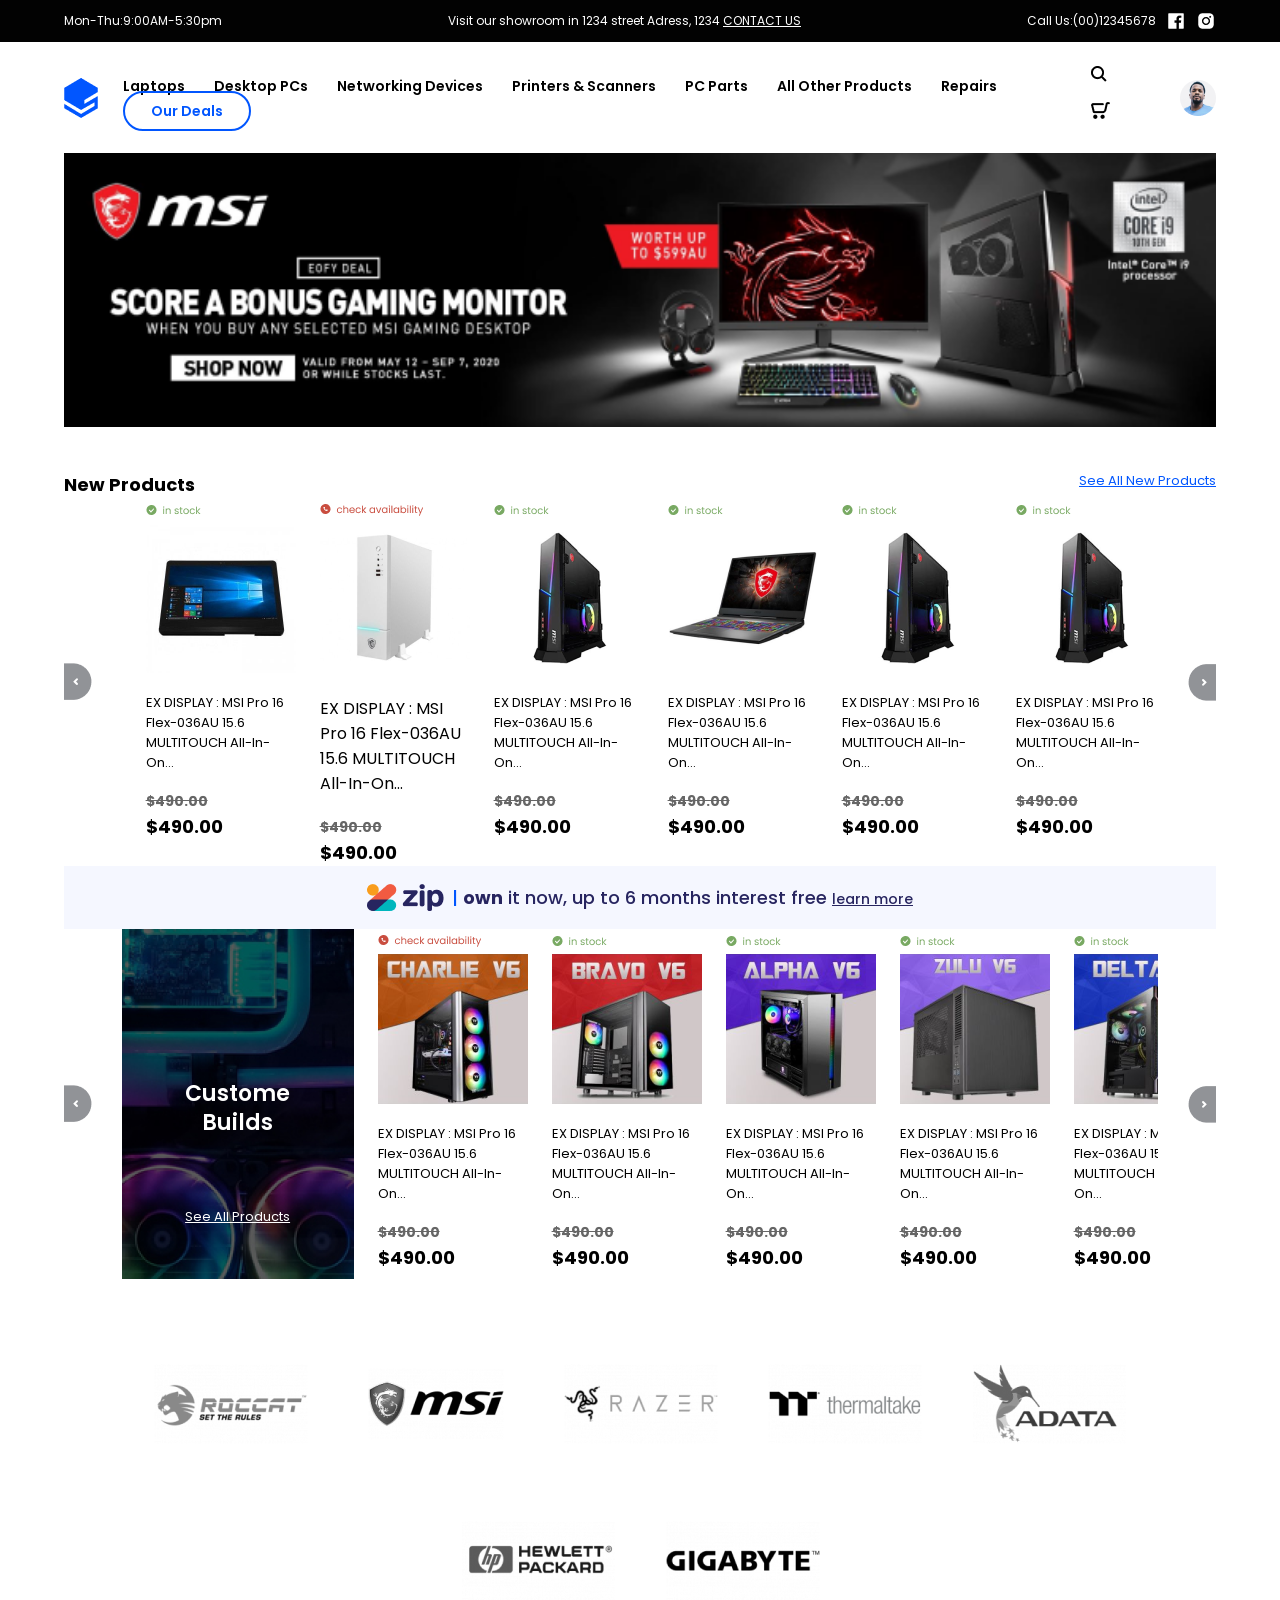
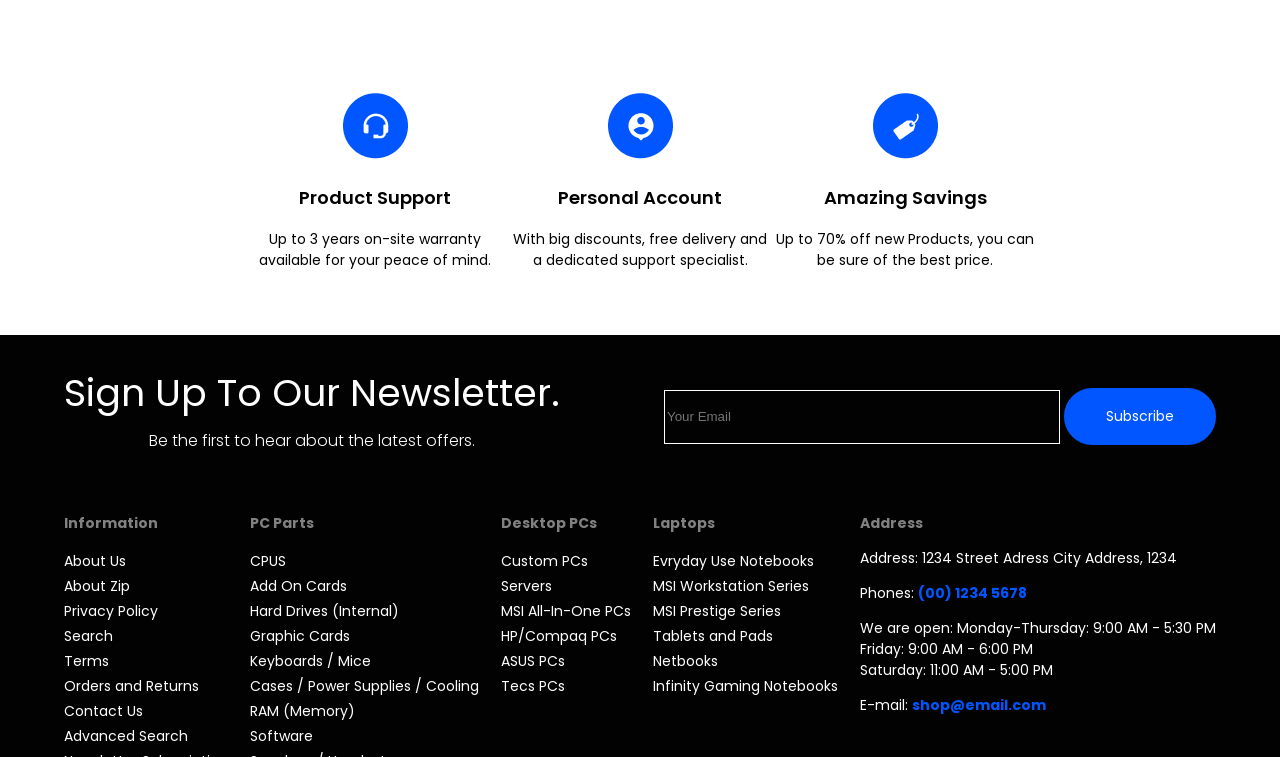
==== index.html @ 6bca480a "Add files via upload" ====
<!DOCTYPE html>
<html>

<head>
    <title>magazin</title>
    <meta charset="UTF-8">
    <link rel="stylesheet" href="style.css">
    <link rel="preconnect" href="https://fonts.googleapis.com">
    <link
        href="https://fonts.googleapis.com/css2?family=Poppins:ital,wght@0,200;0,300;0,400;0,500;0,600;0,700;0,800;0,900;1,100&display=swap"
        rel="stylesheet">
</head>

<body>

    <div class="head">
        <div class="header">
            <div class="container">
                <div class="header-inner">
                    <p class="txt1">Mon-Thu:9:00AM-5:30pm</p>
                    <p class="txt1">Visit our showroom in 1234 street Adress, 1234 <a href="#" class="txt1">CONTACT US</a></p>
                    <div class="contact">
                        <p class="txt1">Call Us:(00)12345678</p>
                        <img src="img/ant-design_facebook-filled.png">
                        <img src="img/ant-design_instagram-filled.png">
                    </div>
                </div>
            </div>
        </div>
        <div class="container">
            <div class="header-menu">
                <img src="img/1.png">
                <div class="menu">
                    <a href="#">Laptops</a>
                    <a href="">Desktop PCs</a>
                    <a href="">Networking Devices</a>
                    <a href="">Printers & Scanners</a>
                    <a href="">PC Parts</a>
                    <a href="">All Other Products</a>
                    <a href="">Repairs</a>
                    <a href="">Our Deals</a>
                </div>
                <div class="header-search">
                    <div>
                        <img src="img/gg_search.png">
                        <img src="img/Group 54.png">
                    </div>
                    <img src="img/Ellipse 8.png">
                </div>
            </div>
            <div class="header-menu2">
                <div class="menu-inner">
                <div class="burger">
                    <span></span>
                    <span></span>
                    <span></span>
                </div>
                <input type="search" value="Search here" class="search">
                <img src="img/Group 1918.png">
                <img src="img/Group 1939.png">
                </div>
                <div class="menu2">
                    <img src="img/1.png">
                    <hr style="width: 90%">
                    <a href="#">Laptops</a> <br>
                    <a href="">Desktop PCs</a><br>
                    <a href="">Networking Devices</a><br>
                    <a href="">Printers & Scanners</a><br>
                    <a href="">PC Parts</a><br>
                    <a href="">All Other Products</a><br>
                    <a href="">Repairs</a><br> <br>
                    <a href="">Our Deals</a>
                </div>
            </div>
            <img src="img/image 30.png" class="fon">
        </div>
    </div>



        <div class="container">   
            <div class="products">
                <p class="txt4">New Products</p>
                <a href="#">See All New Products</a>
            </div>
            <div class="slider">
            <img src="img/Component 4.png" class="prev2">
            <div class="slide">
            <div class="sliderline">
                <div class="new-advice">
                    <div class="new-advicer">
                        <img src="img/Group 134.png"><br>
                        <img src="img/image 29.png" class="advice">
                        <p class="txt2">EX DISPLAY : MSI Pro 16 Flex-036AU 15.6 MULTITOUCH All-In-On...</p>
                        <p class="txt4"><b class="txt3">$490.00</b><br>$490.00</p>
                    </div>
                </div>
                <div class="new-advice">
                    <div class="new-advicer">
                        <img src="img/Group 136.png"><br>
                        <img src="img/image 29 (1).png" class="advice">
                        <p class="txt 2">EX DISPLAY : MSI Pro 16 Flex-036AU 15.6 MULTITOUCH All-In-On...</p>
                        <p class="txt4"><b class="txt3">$490.00</b><br>$490.00</p>
                    </div>
                </div>
                <div class="new-advice">
                    <div class="new-advicer">
                        <img src="img/Group 134.png"><br>
                        <img src="img/image 29 (2) - копия.png" class="advice">
                        <p class="txt2">EX DISPLAY : MSI Pro 16 Flex-036AU 15.6 MULTITOUCH All-In-On...</p>
                        <p class="txt4"><b class="txt3">$490.00</b><br>$490.00</p>
                    </div>
                </div>
                <div class="new-advice">
                    <div class="new-advicer">
                        <img src="img/Group 134.png"><br>
                        <img src="img/nout.png" class="advice">
                        <p class="txt2">EX DISPLAY : MSI Pro 16 Flex-036AU 15.6 MULTITOUCH All-In-On...</p>
                        <p class="txt4"><b class="txt3">$490.00</b><br>$490.00</p>
                    </div>
                </div>
                <div class="new-advice">
                    <div class="new-advicer">
                        <img src="img/Group 134.png"><br>
                        <img src="img/image 29 (2) - копия.png" class="advice">
                        <p class="txt2">EX DISPLAY : MSI Pro 16 Flex-036AU 15.6 MULTITOUCH All-In-On...</p>
                        <p class="txt4"><b class="txt3">$490.00</b><br>$490.00</p>
                    </div>
                </div>
                <div class="new-advice">
                    <div class="new-advicer">
                        <img src="img/Group 134.png"><br>
                        <img src="img/image 29 (2) - копия.png" class="advice">
                        <p class="txt2">EX DISPLAY : MSI Pro 16 Flex-036AU 15.6 MULTITOUCH All-In-On...</p>
                        <p class="txt4"><b class="txt3">$490.00</b><br>$490.00</p>
                    </div>
                </div>
            </div>
            </div>
            <img src="img/Component 95.png" class="next2">
            </div>
        </div>

        

    <div class="container">
        <div class="pre-zip">
             <div class="zip">
                <img src="img/primary 1.png">
            <p><strong>own</strong> it now, up to 6 months interest free <a href="#">learn more</a></p>
             </div>
        </div>
        <div class="slider2">
            <img src="img/Component 4.png" class="prev">
        <div class="slide2">
        <div class="sliderline2">
            <div class="custom">
                <div class="custom-inner">    
                    <p>Custome<br>Builds</p>
                    <a href="#">See All Products</a>
                </div>
            </div>
            <div class="new-advice2">
                <div class="new-advicer">
                    <img src="img/Group 136.png"><br>
                    <img src="img/custom/image 29.png" class="advice">
                    <p class="txt2">EX DISPLAY : MSI Pro 16 Flex-036AU 15.6 MULTITOUCH All-In-On...</p>
                    <p class="txt4"><b class="txt3">$490.00</b><br>$490.00</p>
                </div>
            </div>
            <div class="new-advice2">
                <div class="new-advicer">
                    <img src="img/Group 134.png"><br>
                    <img src="img/custom/image 29 (1).png" class="advice">
                    <p class="txt2">EX DISPLAY : MSI Pro 16 Flex-036AU 15.6 MULTITOUCH All-In-On...</p>
                    <p class="txt4"><b class="txt3">$490.00</b><br>$490.00</p>
                </div>
            </div>
            <div class="new-advice2">
                <div class="new-advicer">
                    <img src="img/Group 134.png"><br>
                    <img src="img/custom/image 29 (2).png" class="advice">
                    <p class="txt2">EX DISPLAY : MSI Pro 16 Flex-036AU 15.6 MULTITOUCH All-In-On...</p>
                    <p class="txt4"><b class="txt3">$490.00</b><br>$490.00</p>
                </div>
            </div>
            <div class="new-advice2">
                <div class="new-advicer">
                    <img src="img/Group 134.png"><br>
                    <img src="img/custom/image 29 (3).png" class="advice">
                    <p class="txt2">EX DISPLAY : MSI Pro 16 Flex-036AU 15.6 MULTITOUCH All-In-On...</p>
                    <p class="txt4"><b class="txt3">$490.00</b><br>$490.00</p>
                </div>
            </div>
            <div class="new-advice2">
                <div class="new-advicer">
                    <img src="img/Group 134.png"><br>
                    <img src="img/custom/image 29 (4).png" class="advice">
                    <p class="txt2">EX DISPLAY : MSI Pro 16 Flex-036AU 15.6 MULTITOUCH All-In-On...</p>
                    <p class="txt4"><b class="txt3">$490.00</b><br>$490.00</p>
                </div>
            </div>
        </div>
        </div>
        <img src="img/Component 95.png" class="next">
        </div>
        <div class="lofo">
            <img src="img/lofo/Frame 22.png">
            <img src="img/lofo/Frame 23.png">
            <img src="img/lofo/Frame 24.png">
            <img src="img/lofo/Frame 25.png">
            <img src="img/lofo/Frame 26.png">
            <img src="img/lofo/Frame 27.png">
            <img src="img/lofo/Frame 34.png">
        </div>
        <div class="frame">
            <div class="frame-inner">
                <img src="img/Support.png">
                <p>Product Support</p>
                <p>Up to 3 years on-site warranty available for your peace of mind.</p>
            </div>
            <div class="frame-inner">
                <img src="img/Account.png">
                <p>Personal Account</p>
                <p>With big discounts, free delivery and a dedicated support specialist.</p>
            </div>
            <div class="frame-inner">
                <img src="img/Saving.png">
                <p>Amazing Savings</p>
                <p>Up to 70% off new Products, you can be sure of the best price.</p>
            </div>
        </div>
    </div>




<div class="footer">
    <div class="container">
        <div class="subscribe">
            <div>
                <p>Sign Up To Our Newsletter.<br><b>Be the first to hear about the latest offers.</b></p>
            </div>
            <div class="footerbtn">
                <input type="email" placeholder="Your Email" class="email">
                <button class="btn">Subscribe</button>
            </div>
        </div>
        <div class="footer-inner">
            <div class="links">
                <p>Information</p>
                <a href="#">About Us</a><br>
                <a href="#">About Zip</a><br>
                <a href="#">Privacy Policy</a><br>
                <a href="#">Search</a><br>
                <a href="#">Terms</a><br>
                <a href="#">Orders and Returns</a><br>
                <a href="#">Contact Us</a><br>
                <a href="#">Advanced Search</a><br>
                <a href="#">Newsletter Subscription</a>
            </div>
            <div class="links">
                <p>PC Parts</p>
                <a href="#">CPUS</a><br>
                <a href="#">Add On Cards</a><br>
                <a href="#">Hard Drives (Internal)</a><br>
                <a href="#">Graphic Cards</a><br>
                <a href="#">Keyboards / Mice</a><br>
                <a href="#">Cases / Power Supplies / Cooling</a><br>
                <a href="#">RAM (Memory)</a><br>
                <a href="#">Software</a><br>
                <a href="#">Speakers / Headsets</a><br>
                <a href="#">Motherboards</a>
            </div>
            <div class="links">
                <p>Desktop PCs</p>
                <a href="#">Custom PCs</a><br>
                <a href="">Servers</a><br>
                <a href="">MSI All-In-One PCs</a><br>
                <a href="">HP/Compaq PCs</a><br>
                <a href="">ASUS PCs</a><br>
                <a href="">Tecs PCs</a>
            </div>
            <div class="links">
                <p>Laptops</p>
                <a href="">Evryday Use Notebooks</a><br>
                <a href="">MSI Workstation Series</a><br>
                <a href="">MSI Prestige Series</a><br>
                <a href="">Tablets and Pads</a><br>
                <a href="">Netbooks</a><br>
                <a href="">Infinity Gaming Notebooks</a><br>
            </div>
            <div class="links">
                <p>Address</p>
                <p>Address: 1234 Street Adress City Address, 1234</p>
                <p>Phones: <b>(00) 1234 5678</b></p>
                <p>We are open: Monday-Thursday: 9:00 AM - 5:30 PM<br>
                Friday: 9:00 AM - 6:00 PM <br>Saturday: 11:00 AM - 5:00 PM
                </p>
                <p>E-mail: <b>shop@email.com</b></p>
            </div>
        </div>
        <div class="footer-inner2">
            <div class="spisok-prev2">    
                <div class="spisok">
                    <p>Information</p>
                    <div class="btn2">
                        <span></span>
                        <span></span>
                    </div>
                </div>
                <a href="#">About Us</a><br>
                <a href="#">About Zip</a><br>
                <a href="#">Privacy Policy</a><br>
                <a href="#">Search</a><br>
                <a href="#">Terms</a><br>
                <a href="#">Orders and Returns</a><br>
                <a href="#">Contact Us</a><br>
                <a href="#">Advanced Search</a><br>
                <a href="#">Newsletter Subscription</a>
            </div>
            <hr>
            <div class="spisok-prev3">    
                <div class="spisok">
                    <p>PC Parts</p>
                    <div class="btn3">
                        <span></span>
                        <span></span>
                    </div>
                </div>
                <a href="#">CPUS</a><br>
                <a href="#">Add On Cards</a><br>
                <a href="#">Hard Drives (Internal)</a><br>
                <a href="#">Graphic Cards</a><br>
                <a href="#">Keyboards / Mice</a><br>
                <a href="#">Cases / Power Supplies / Cooling</a><br>
                <a href="#">RAM (Memory)</a><br>
                <a href="#">Software</a><br>
                <a href="#">Speakers / Headsets</a><br>
                <a href="#">Motherboards</a>
            </div>
            <hr>
            <div class="spisok-prev4">    
                <div class="spisok">
                    <p>Desktop PCs</p>
                    <div class="btn4">
                        <span></span>
                        <span></span>
                    </div>
                </div>
                <a href="#">Custom PCs</a><br>
                <a href="">Servers</a><br>
                <a href="">MSI All-In-One PCs</a><br>
                <a href="">HP/Compaq PCs</a><br>
                <a href="">ASUS PCs</a><br>
                <a href="">Tecs PCs</a>
            </div>
            <hr>
            <div class="spisok-prev5">    
                <div class="spisok">
                    <p>Laptops</p>
                    <div class="btn5">
                        <span></span>
                        <span></span>
                    </div>
                </div>
                <a href="">Evryday Use Notebooks</a><br>
                <a href="">MSI Workstation Series</a><br>
                <a href="">MSI Prestige Series</a><br>
                <a href="">Tablets and Pads</a><br>
                <a href="">Netbooks</a><br>
                <a href="">Infinity Gaming Notebooks</a><br>
            </div>
            <hr>
            <div class="spisok-prev6">    
                <div class="spisok">
                    <p>Address</p>
                    <div class="btn6">
                        <span></span>
                        <span></span>
                    </div>
                </div>
                <p>Address: 1234 Street Adress City Address, 1234</p>
                <p>Phones: <b>(00) 1234 5678</b></p>
                <p>We are open: Monday-Thursday: 9:00 AM - 5:30 PM<br>
                Friday: 9:00 AM - 6:00 PM <br>Saturday: 11:00 AM - 5:00 PM
                </p>
                <p>E-mail: <b>shop@email.com</b></p>
            </div>
        </div>
        <hr>
        <div class="the-end">
            <div>
                <img src="img/ant-design_facebook-filled.png">
                <img src="img/ant-design_instagram-filled.png">
            </div>
            <img src="img/Group 103.png" class="visa">
            <p>Copyright © 2020 Shop Pty. Ltd.</p>
        </div>
    </div>
</div>
<script src="java.js"></script>
</body>

</html>
---- style.css ----
body{
    margin: 0;
    font-family: 'Poppins', sans-serif;
}
.container{
    max-width: 90%;
    width: 100%;
    margin: 0 auto;
}
.header{
    background-color: #020202;
}
.header-inner{
    display: flex;
    justify-content: space-between;
}
.txt1{
    color: white;
    font-family: inherit;
    Font-style: bold;
    font-size: 12px;
}
.contact{
    display: flex;
    align-items: center;
}
.contact img{
    margin-left: 10px;
}
.header-menu{
    display: flex;
    align-items: center;
    margin-top: 23px;
    margin-bottom: 23px;
}
.header-menu2{
    display: none;
    background-color: #0156FF;
    position: relative;
    z-index: 3;
}
.burger{
    display: none;
    width: 30px;
    height: 30px;
    position: relative;
}
.burger span{
    width: 30px;
    height: 3px;
    background-color: #ffffff;
    position: absolute;
    left: 50%;
    top: 50%;
    transition: all ease 0.5s;
}
.burger span:nth-of-type(2){
    top: calc(50% - 10px);
}
.burger span:nth-of-type(3){
    top: calc(50% + 10px);
}
.burger.active span:first-of-type{
    transform: translateX(-100%);
    background-color: #0156FF;
}
.burger.active span:nth-of-type(2){
    top: 50%; 
    transform: rotate(45deg);
}
.burger.active span:nth-of-type(3){
    top: 50%;
    transform: rotate(-45deg);
}
.menubtn{
    display: flex;
    align-items: center;
    width: 90%;
}
.menu2{
    position: fixed;
    top: 0;
    left: 0;
    width: 40%;
    line-height: 35px;
    height: 1000px;
    transform: translate(300%);
    background-color: #ffffff;
    transition: all ease 0.5s;
}
.menu2.active{ 
    transform: translate(150%);
}
.menu2 img{
    margin-left: 25px;
}
.menu2 a{
    text-decoration: none;
    color: #000000;
    font-family: inherit;
    font-size: 14px;
    transition-duration: 0.5ms;
    font-weight: 600;
    margin-left: 25px;
}
.menu2 a:hover{
    font-size: 15px;
    text-decoration: underline;
}
.menu2 a:last-child{
    border: 2px solid #0156FF;
    padding: 8px 26px;
    color: #0156FF;
    border-radius: 50px;
}
.menu-inner{
    display: flex;
    justify-content: space-evenly;
    align-items: center;
    padding:15px 0 15px 0;
}
.search{
    width: 60%;
    height: 40px;
    border: 1px solid white;
    border-radius: 50px;
    justify-content: center;
} 
input[type="search" i] {
    padding: 1px 2px;
    color: #666666;
    padding-left: 15px;
}
.menu a{
    text-decoration: none;
    color: #000000;
    font-family: inherit;
    font-size: 14px;
    transition-duration: 0.5ms;
    font-weight: 600;
    margin-left: 25px;
}
.menu a:hover{
    font-size: 15px;
    text-decoration: underline;
}
.menu a:last-child{
    border: 2px solid #0156FF;
    padding: 8px 26px;
    color: #0156FF;
    border-radius: 50px;
}
.header-search{
    display: flex;
    justify-content: end;
    align-items: center;
}
.header-search img{
    margin-left: 25px;
}





.products{
    display: flex;
    justify-content: space-between;
    margin-top: 37px;
}
.products a{
    color: #0156FF;
    font-size: 13px;
    float: right;
}
.slider , .slider2{
    display: flex;
    align-items: center;
}
.slide , .slide2{
    width: 90%;
    margin: 0 auto;
    overflow: hidden;
}
.sliderline , .sliderline2{
    display: flex;
    transition: all ease 1s;
    position: relative;
    left: 0;
}
.new-advice{
    width: 234px;
}
.new-advicer{
    margin-left: 24px;
}
.txt2{
    font-family: inherit;
    font-size: 13px;
    color: #000000;
}
.txt3{
    font-family: inherit;
    font-size: 14px;
    text-decoration: line-through;
    color: #666666;
}
.txt4{
    font-family: inherit;
    text-decoration: none;
    font-size: 18px;
    color: #000000;
    font-weight: 700;
    margin: 0;
}
.pre-zip{
    background-color: #F5F7FF;
}
.zip{
    display: flex;
    align-items: center;
    justify-content: center;
}
.zip p{
    font-family: inherit;
    font-size: 18px;
    font-weight: 500;
    color: #272560;
    margin-left: 8px;
}
.zip p::before{
    content: "| ";
    color: #0156FF;
}
.zip a{
    font-size: 14px;
    color: #272560;
}
.advice2{
    display: flex;
}
.custom{
 background-image: url(img/image\ 30\ \(1\).png);
 background-size: auto;
 background-repeat: no-repeat;
}
.custom-inner{
    width: 232px;
    height: 350px;
    display: inline-block;
}
.custom-inner p{
    font-size: inherit;
    color: #ffffff;
    font-weight: 600;
    Font-size: 22px;
    line-height: 29px;
    margin-top: 150px;
    margin-bottom: 70px;
    text-align: Center;
}
.custom-inner a{
    font-size: inherit;
    color: #ffffff;
    Font-size: 13px;
    display: flex;
    justify-content: center;
}
.lofo{
    text-align: center;
    margin-top: 50px;
}
.frame{
    display: flex;
    flex-wrap: wrap;
    text-align: center;
    justify-content: center;
    margin-top: 50px;
}
.frame-inner p:first-of-type{
    font-size: 18px;
    font-weight: 600;
    font-family: inherit;
}
.frame-inner p:last-of-type{
    font-size: 14px;
    font-family: inherit;
    width: 265px;
}
.footer{
    background-color: #020203;
    margin-top: 50px;
}
.spisok{
    display: flex;
    align-items: center;
}
.spisok-prev2, .spisok-prev3, .spisok-prev4, .spisok-prev5, .spisok-prev6 {
    height: 40px;
    overflow: hidden;
    transition: all ease 0.5s;
}
.spisok-prev2.active, .spisok-prev3.active, .spisok-prev4.active, .spisok-prev5.active, .spisok-prev6.active{
    height: 300px;
}
.spisok-prev2 a, .spisok-prev3 a, .spisok-prev4 a, .spisok-prev5 a, .spisok-prev6 p{
    text-decoration: none;
    font-size: 14px;
    margin-left: 20px;
    color: #ffffff;
    font-family: inherit;
}
.footer-inner2{
    display: none;
}
.btn2 span{
    width: 10px;
    height: 1px;
    background-color: #ffffff;
    position: absolute;
    transition: all ease 0.5s;
}
.btn3 span{
    width: 10px;
    height: 1px;
    background-color: #ffffff;
    position: absolute;
    transition: all ease 0.5s;
}
.btn4 span{
    width: 10px;
    height: 1px;
    background-color: #ffffff;
    position: absolute;
    transition: all ease 0.5s;
}
.btn5 span{
    width: 10px;
    height: 1px;
    background-color: #ffffff;
    position: absolute;
    transition: all ease 0.5s;
}
.btn6 span{
    width: 10px;
    height: 1px;
    background-color: #ffffff;
    position: absolute;
    transition: all ease 0.5s;
}
.btn2 span:first-of-type{
    right: 60px;
    transform: rotate(-30deg);
}
.btn2 span:last-of-type{
    right: 68px;
    transform: rotate(30deg);
}
.btn2.active span:first-of-type{
    right: 60px;
    transform: rotate(+30deg);
}
.btn2.active span:last-of-type{
    right: 68px;
    transform: rotate(-30deg);
}


.btn3 span:first-of-type{
    right: 60px;
    transform: rotate(-30deg);
}
.btn3 span:last-of-type{
    right: 68px;
    transform: rotate(30deg);
}
.btn3.active span:first-of-type{
    right: 60px;
    transform: rotate(+30deg);
}
.btn3.active span:last-of-type{
    right: 68px;
    transform: rotate(-30deg);
}

.btn4 span:first-of-type{
    right: 60px;
    transform: rotate(-30deg);
}
.btn4 span:last-of-type{
    right: 68px;
    transform: rotate(30deg);
}
.btn4.active span:first-of-type{
    right: 60px;
    transform: rotate(+30deg);
}
.btn4.active span:last-of-type{
    right: 68px;
    transform: rotate(-30deg);
}

.btn5 span:first-of-type{
    right: 60px;
    transform: rotate(-30deg);
}
.btn5 span:last-of-type{
    right: 68px;
    transform: rotate(30deg);
}
.btn5.active span:first-of-type{
    right: 60px;
    transform: rotate(+30deg);
}
.btn5.active span:last-of-type{
    right: 68px;
    transform: rotate(-30deg);
}
.btn6 span:first-of-type{
    right: 60px;
    transform: rotate(-30deg);
}
.btn6 span:last-of-type{
    right: 68px;
    transform: rotate(30deg);
}
.btn6.active span:first-of-type{
    right: 60px;
    transform: rotate(+30deg);
}
.btn6.active span:last-of-type{
    right: 68px;
    transform: rotate(-30deg);
}



.subscribe{
    display: flex;
    justify-content: space-between;
    flex-wrap: wrap;
    align-items: center;
    text-align: center;
    line-height: 40px;
}
.subscribe p{
    font-family: inherit;
    font-size: 38px;
    color: #ffffff;
}
.subscribe b{
    font-family: inherit;
    font-weight: 300;
    font-size: 16px;
    color: #ffffff;
}

.btn{
    font-family: inherit;   
    font-size: 14px;
    color: #ffffff;
    border: 2px solid #0156FF;
    background-color: #0156FF;
    transition: 0.5s;
    border-radius: 50px;
    padding:16px 40px 16px 40px ;
}
.btn:hover{
    background-color: #020203;
    border: 2px solid #ffffff;
}
input[type="email" i] {
    padding: 1px 2px;
    color: #ffffff;
}
.email{
    background-color: #020203;
    border: 1px solid #ffffff;
    height: 50px;
    width: 390px;
}
.footer-inner{
    display: flex;
    justify-content: space-between;
}
.links p:first-of-type, .spisok p:first-of-type{
    color:rgba(255, 255, 255, 0.5);
    font-size:14px;
    font-weight: bold;
}
.links a{
    text-decoration: none;
    font-size: 14px;
    color: #ffffff;
    font-family: inherit;
}
.links p{
    text-decoration: none;
    font-size: 14px;
    color: #ffffff;
    font-family: inherit;
}
.links b{
    font-size: 14px;
    color: #0156FF;
    font-family: inherit;
}
.the-end{
    display: flex;
    justify-content:space-between;
    align-items: center;
}
.the-end p{
    color: #ffffff;
    font-size: 12px;
}
@media(max-width: 1250px){
    .container{
        max-width: 90%;
    }
    .menu{
        display: none;
    }
    .burger{
        display: block;
    }
    .header-menu{
        display: none;
    }
    .header-menu2{
        display: block;
    }
    .txt1:nth-of-type(2){
        display: none;
    }
    .custom{
        display: none;
    }
    .custom-inner{
        display: none;
    }
    .email{
        background-color: #020203;
        border: 1px solid #ffffff;
        height: 38px;
        width: 186px;
    }
    .btn{
        font-family: inherit;   
        font-size: 13px;
        color: #ffffff;
        border: 2px solid #0156FF;
        background-color: #0156FF;
        transition: 0.5s;
        border-radius: 50px;
        padding:13px 30px 13px 30px ;
    }
    .footer-inner{
        display: none;
    }
    .footer-inner2{
        display: block;
    }
    .subscribe{
        justify-content: center;
    }
}
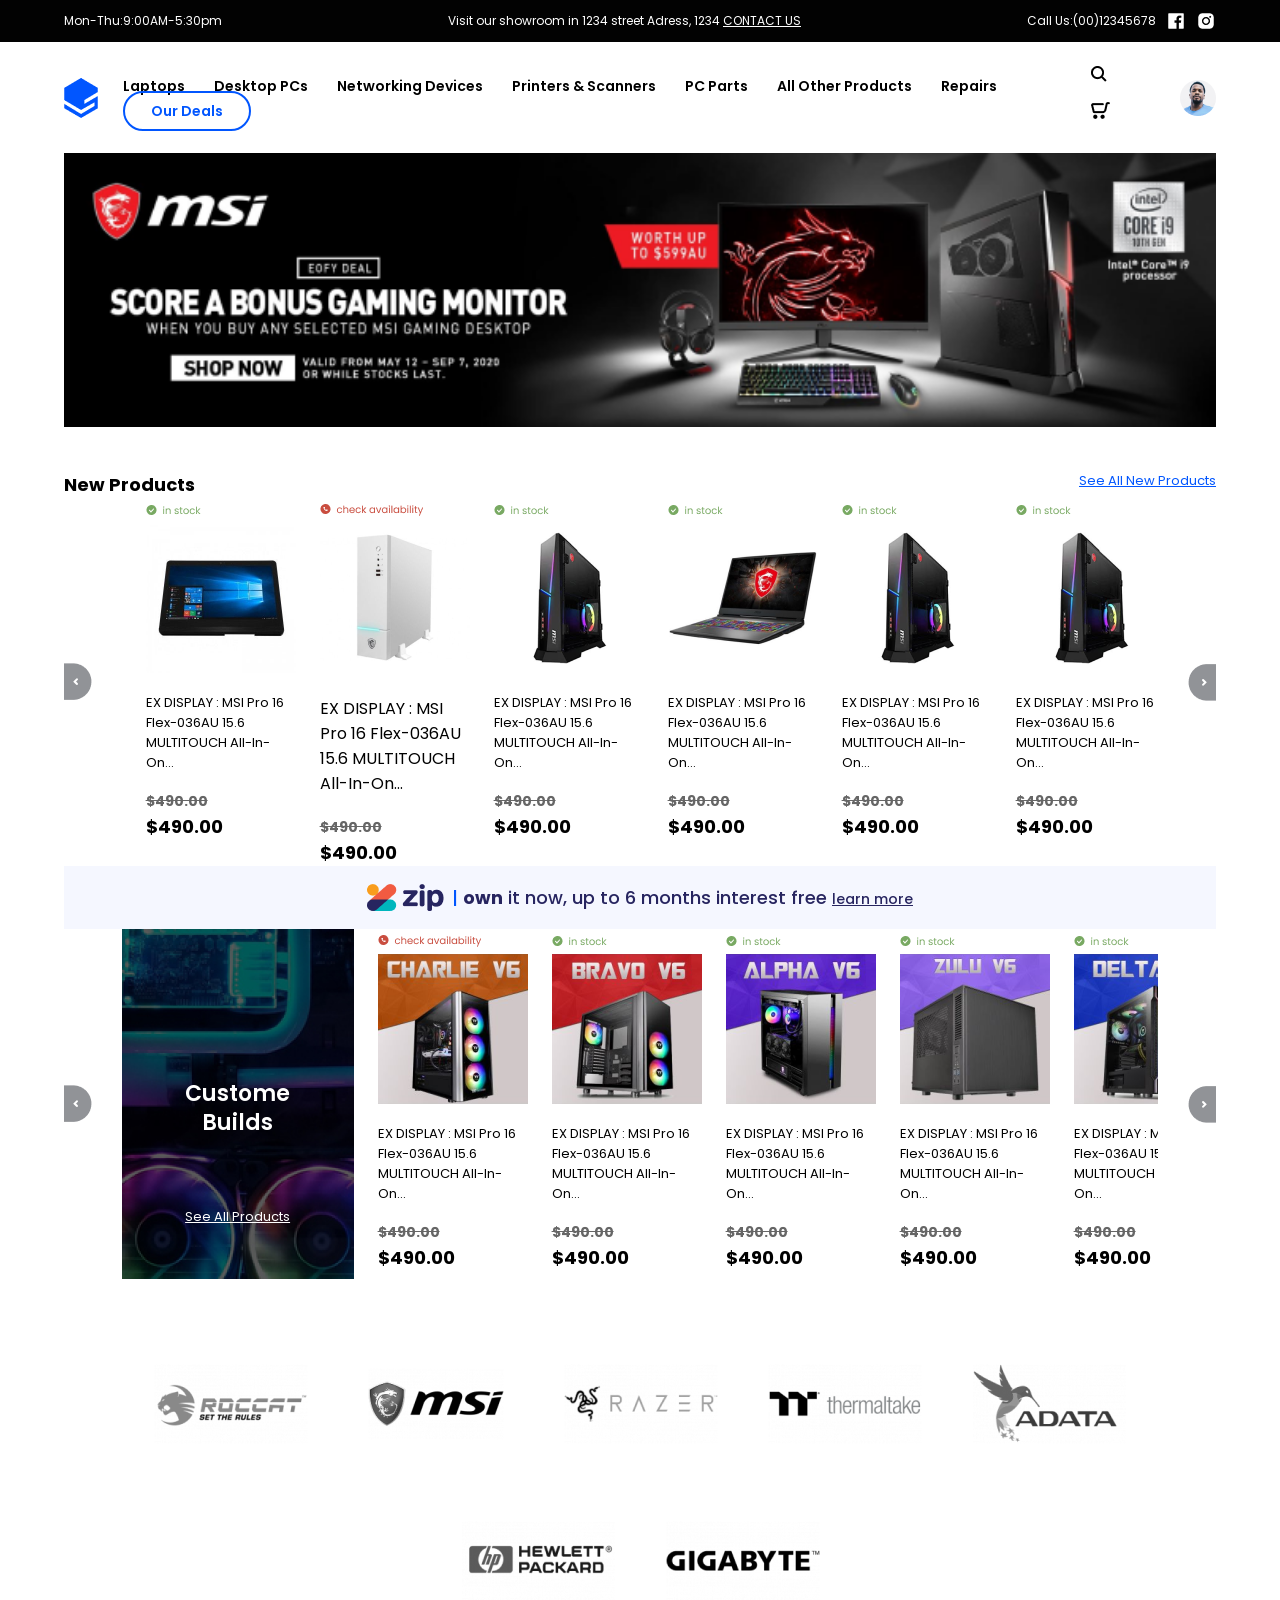
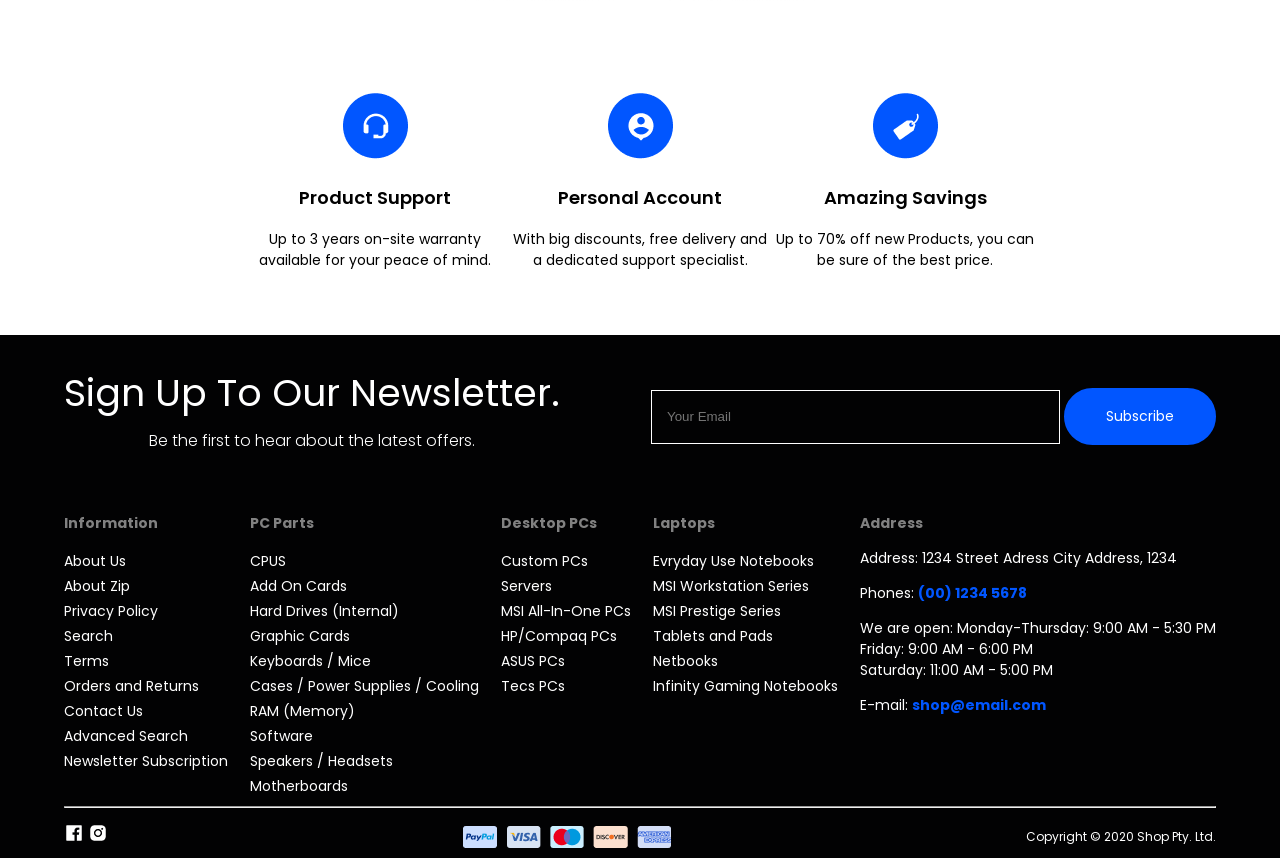
==== commit e1b795cb: "Add files via upload" ====
--- a/index.html
+++ b/index.html
@@ -56,8 +56,8 @@
                     <span></span>
                 </div>
                 <input type="search" value="Search here" class="search">
-                <img src="img/Group 1918.png">
-                <img src="img/Group 1939.png">
+                <img src="img/Group 1918.png" width="76px" height="74px">
+                <img src="img/Group 1939.png" width="70px" height="70px">
                 </div>
                 <div class="menu2">
                     <img src="img/1.png">
--- a/style.css
+++ b/style.css
@@ -46,8 +46,8 @@
     position: relative;
 }
 .burger span{
-    width: 30px;
-    height: 3px;
+    width: 50px;
+    height: 5px;
     background-color: #ffffff;
     position: absolute;
     left: 50%;
@@ -55,10 +55,10 @@
     transition: all ease 0.5s;
 }
 .burger span:nth-of-type(2){
-    top: calc(50% - 10px);
+    top: calc(50% - 17px);
 }
 .burger span:nth-of-type(3){
-    top: calc(50% + 10px);
+    top: calc(50% + 17px);
 }
 .burger.active span:first-of-type{
     transform: translateX(-100%);
@@ -83,7 +83,7 @@
     left: 0;
     width: 40%;
     line-height: 35px;
-    height: 1000px;
+    height: 1200px;
     transform: translate(300%);
     background-color: #ffffff;
     transition: all ease 0.5s;
@@ -120,14 +120,15 @@
     padding:15px 0 15px 0;
 }
 .search{
-    width: 60%;
-    height: 40px;
+    width: 50%;
+    height: 60px;
     border: 1px solid white;
     border-radius: 50px;
     justify-content: center;
 } 
 input[type="search" i] {
     padding: 1px 2px;
+    font-size: 18px;
     color: #666666;
     padding-left: 15px;
 }
@@ -296,7 +297,7 @@
     align-items: center;
 }
 .spisok-prev2, .spisok-prev3, .spisok-prev4, .spisok-prev5, .spisok-prev6 {
-    height: 40px;
+    height: 60px;
     overflow: hidden;
     transition: all ease 0.5s;
 }
@@ -305,7 +306,7 @@
 }
 .spisok-prev2 a, .spisok-prev3 a, .spisok-prev4 a, .spisok-prev5 a, .spisok-prev6 p{
     text-decoration: none;
-    font-size: 14px;
+    font-size: 16px;
     margin-left: 20px;
     color: #ffffff;
     font-family: inherit;
@@ -471,6 +472,7 @@
 }
 input[type="email" i] {
     padding: 1px 2px;
+    padding-left: 15px;
     color: #ffffff;
 }
 .email{
@@ -483,7 +485,7 @@
     display: flex;
     justify-content: space-between;
 }
-.links p:first-of-type, .spisok p:first-of-type{
+.links p:first-of-type{
     color:rgba(255, 255, 255, 0.5);
     font-size:14px;
     font-weight: bold;
@@ -516,13 +518,17 @@
 }
 @media(max-width: 1250px){
     .container{
-        max-width: 90%;
+        max-width: 95%;
     }
     .menu{
         display: none;
     }
     .burger{
         display: block;
+    }
+    .menu2 a{
+        font-size: 20px;
+        line-height: 50px;
     }
     .header-menu{
         display: none;
@@ -542,12 +548,13 @@
     .email{
         background-color: #020203;
         border: 1px solid #ffffff;
-        height: 38px;
-        width: 186px;
+        font-size: 18px;
+        height: 60px;
+        width: 300px;
     }
     .btn{
         font-family: inherit;   
-        font-size: 13px;
+        font-size: 20px;
         color: #ffffff;
         border: 2px solid #0156FF;
         background-color: #0156FF;
@@ -564,4 +571,59 @@
     .subscribe{
         justify-content: center;
     }
-}
+    .lofo img{
+        width: 251px;
+        height: 200px;
+    }
+    .frame-inner{
+        width: 380px;
+    }
+    .frame-inner img{
+        width: 85px;
+        height: 86px;
+    }
+    .frame-inner p:first-of-type{
+        font-size: 25px;
+    }
+    .frame-inner p:last-of-type{
+        font-size: 18px;
+        width: 365px;
+    }
+    .subscribe p{
+        font-size: 45px;
+    }
+    .spisok p:first-of-type{
+        color:rgba(255, 255, 255, 0.5);
+        font-size:20px;
+        font-weight: bold;
+    }
+}
+@media(max-width: 1000px){
+    .txt1{
+        font-size: 25px;
+    }
+    .contact img{
+        width: 35px;
+        height: 35px;
+    }
+    .txt4{
+        text-transform:capitalize;
+    } 
+    .advice{
+        width: 300px;
+        height: 300px;
+    }
+    .new-advice{
+        width: 334px;
+    }
+    .txt2{
+        font-size: 13px;
+    }
+    .txt3{
+
+        font-size: 14px;
+    }
+    .txt4{
+        font-size: 18px;
+    }
+}
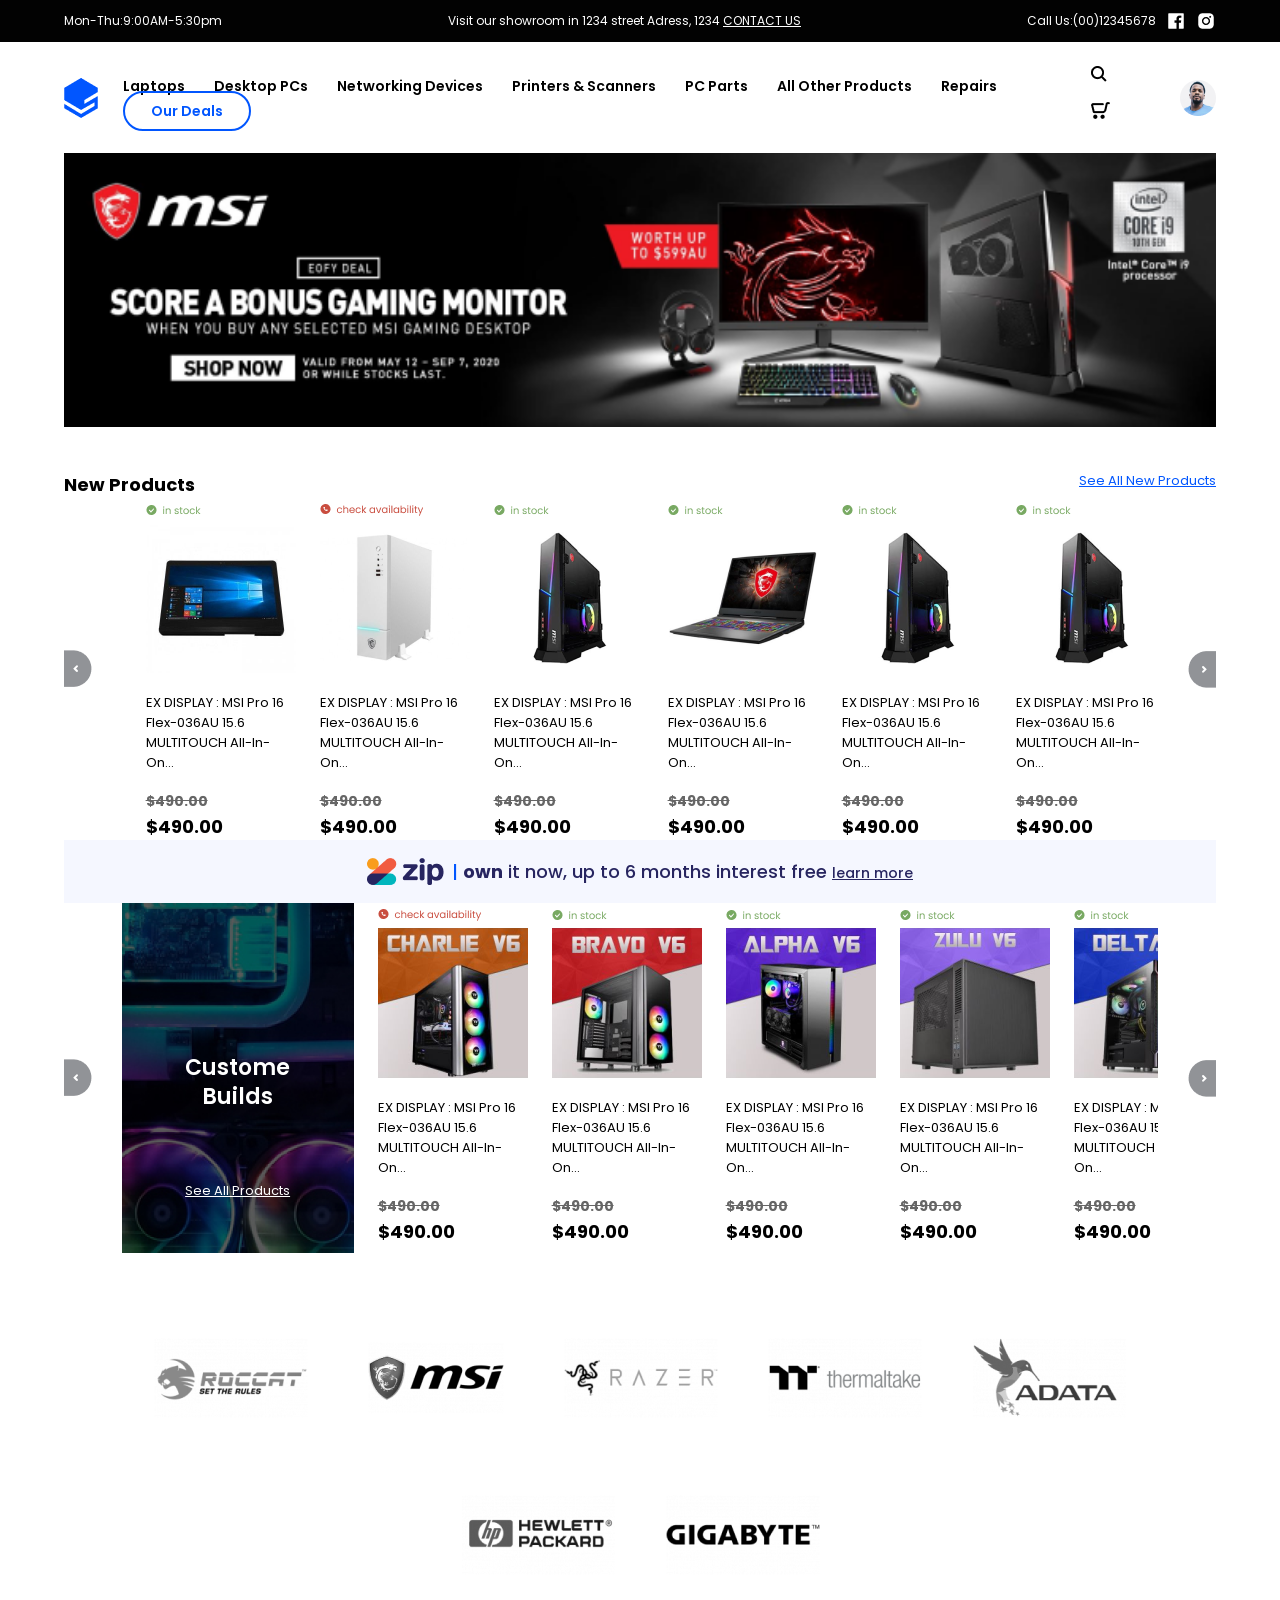
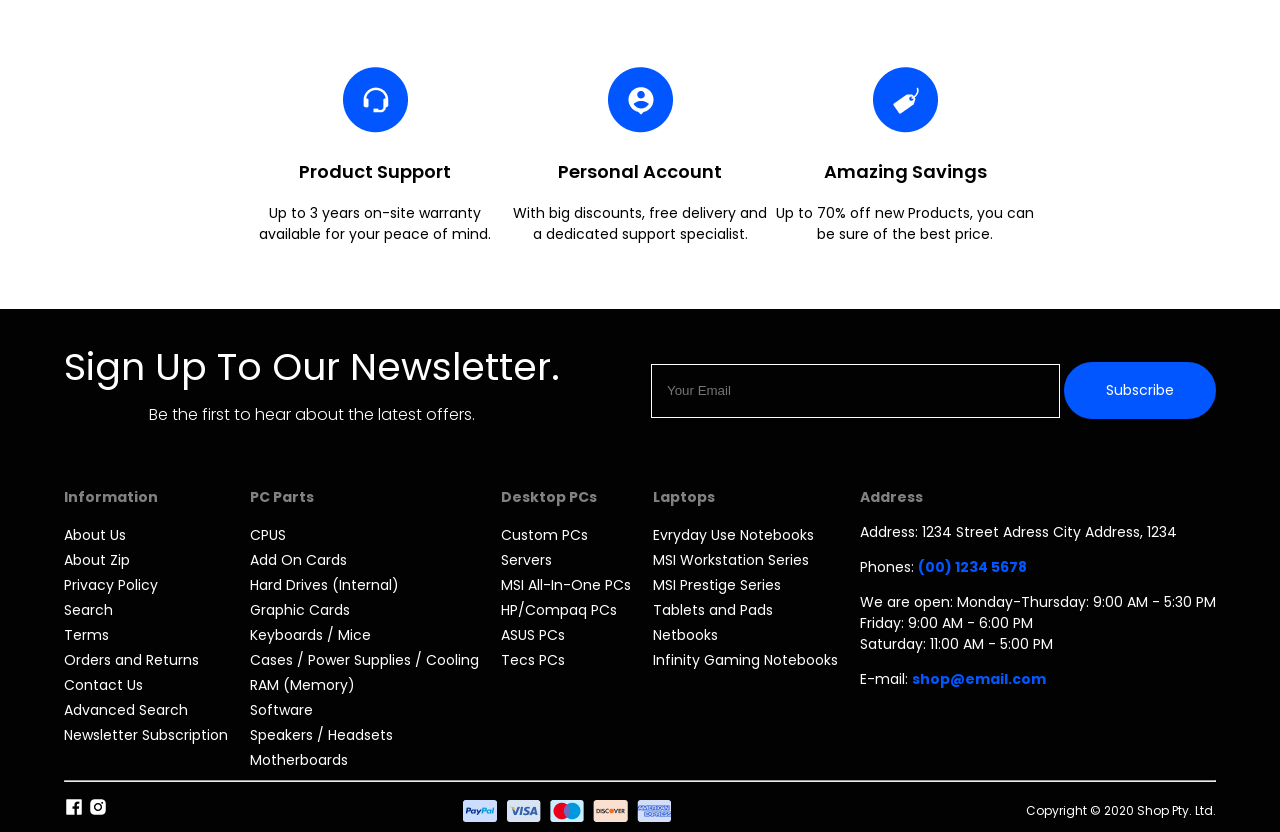
==== commit d57fa648: "Add files via upload" ====
--- a/index.html
+++ b/index.html
@@ -99,7 +99,7 @@
                     <div class="new-advicer">
                         <img src="img/Group 136.png"><br>
                         <img src="img/image 29 (1).png" class="advice">
-                        <p class="txt 2">EX DISPLAY : MSI Pro 16 Flex-036AU 15.6 MULTITOUCH All-In-On...</p>
+                        <p class="txt2">EX DISPLAY : MSI Pro 16 Flex-036AU 15.6 MULTITOUCH All-In-On...</p>
                         <p class="txt4"><b class="txt3">$490.00</b><br>$490.00</p>
                     </div>
                 </div>
--- a/style.css
+++ b/style.css
@@ -189,7 +189,7 @@
     position: relative;
     left: 0;
 }
-.new-advice{
+.new-advice, .new-advice2{
     width: 234px;
 }
 .new-advicer{
@@ -544,6 +544,10 @@
     }
     .custom-inner{
         display: none;
+    }
+    .next,.prev,.next2,.prev2{
+        width: 45px;
+        width: 70px;
     }
     .email{
         background-color: #020203;
@@ -613,7 +617,7 @@
         width: 300px;
         height: 300px;
     }
-    .new-advice{
+    .new-advice,.new-advice2{
         width: 334px;
     }
     .txt2{
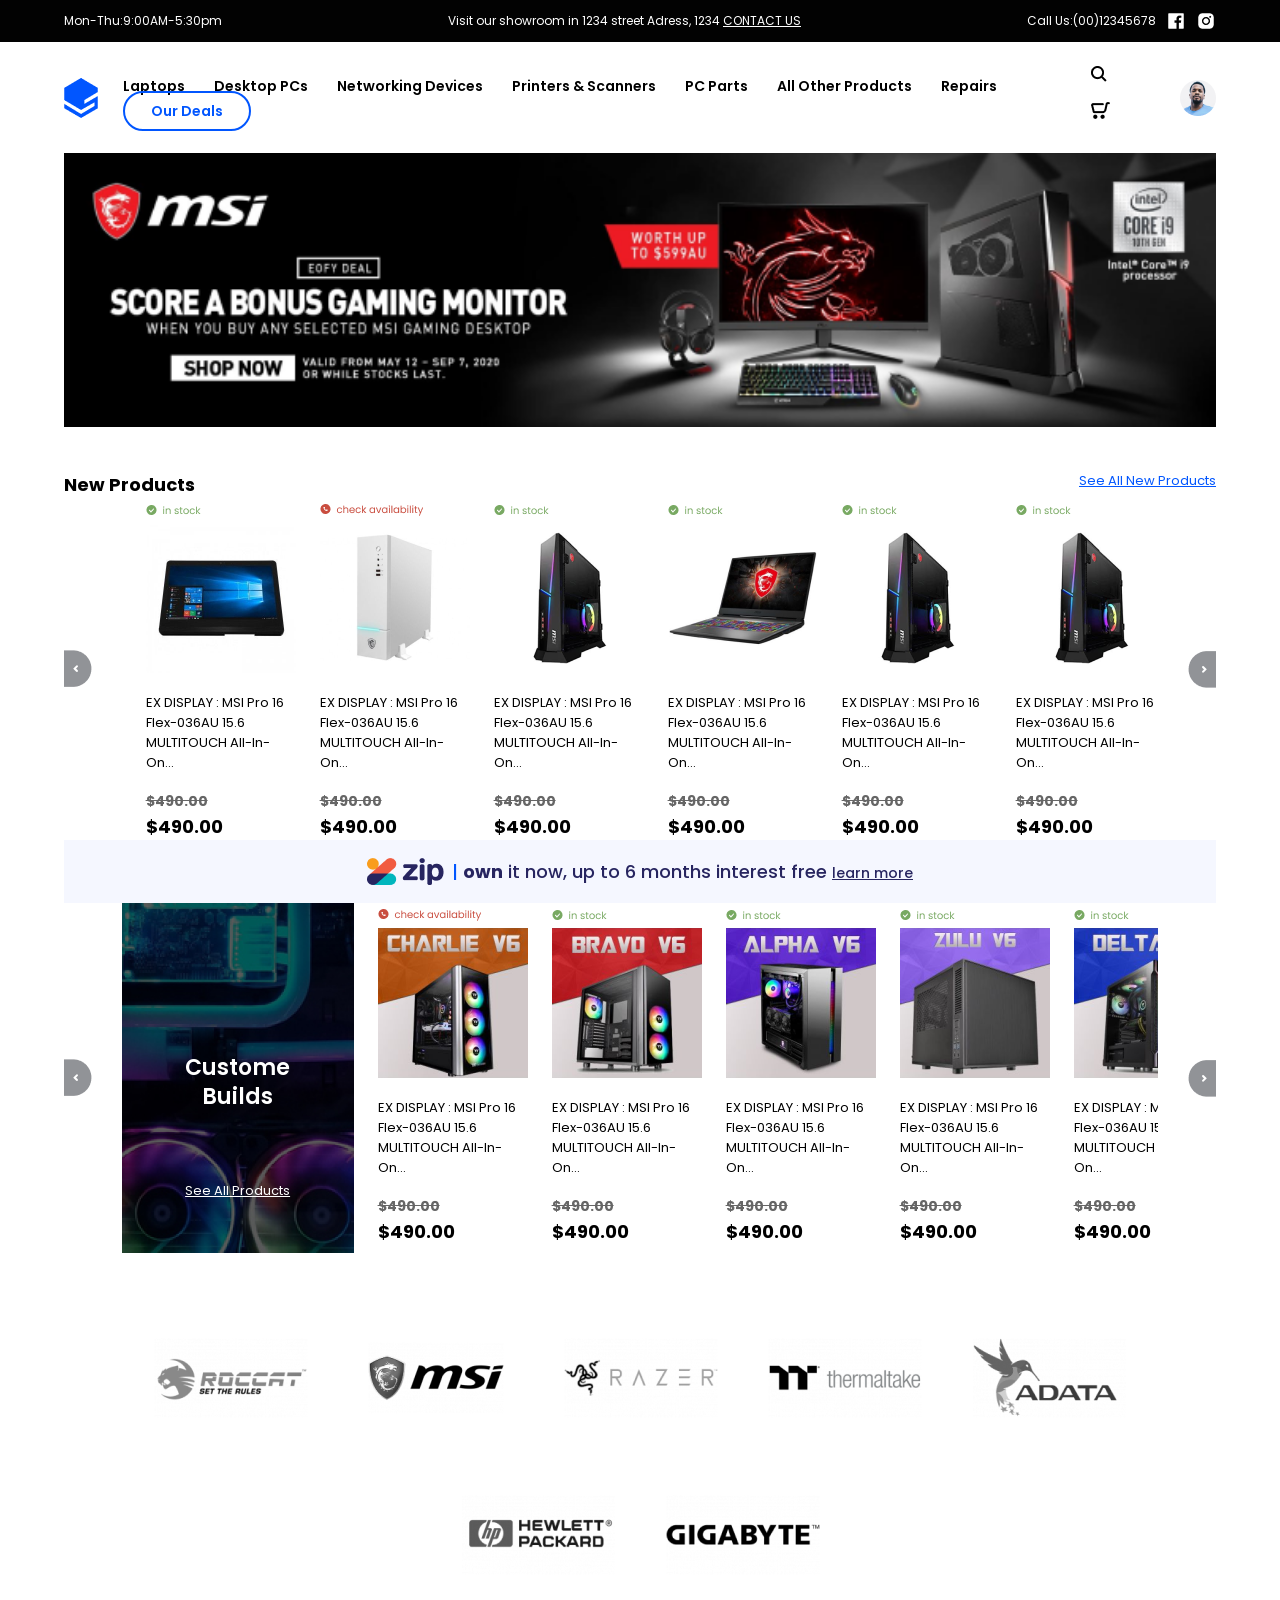
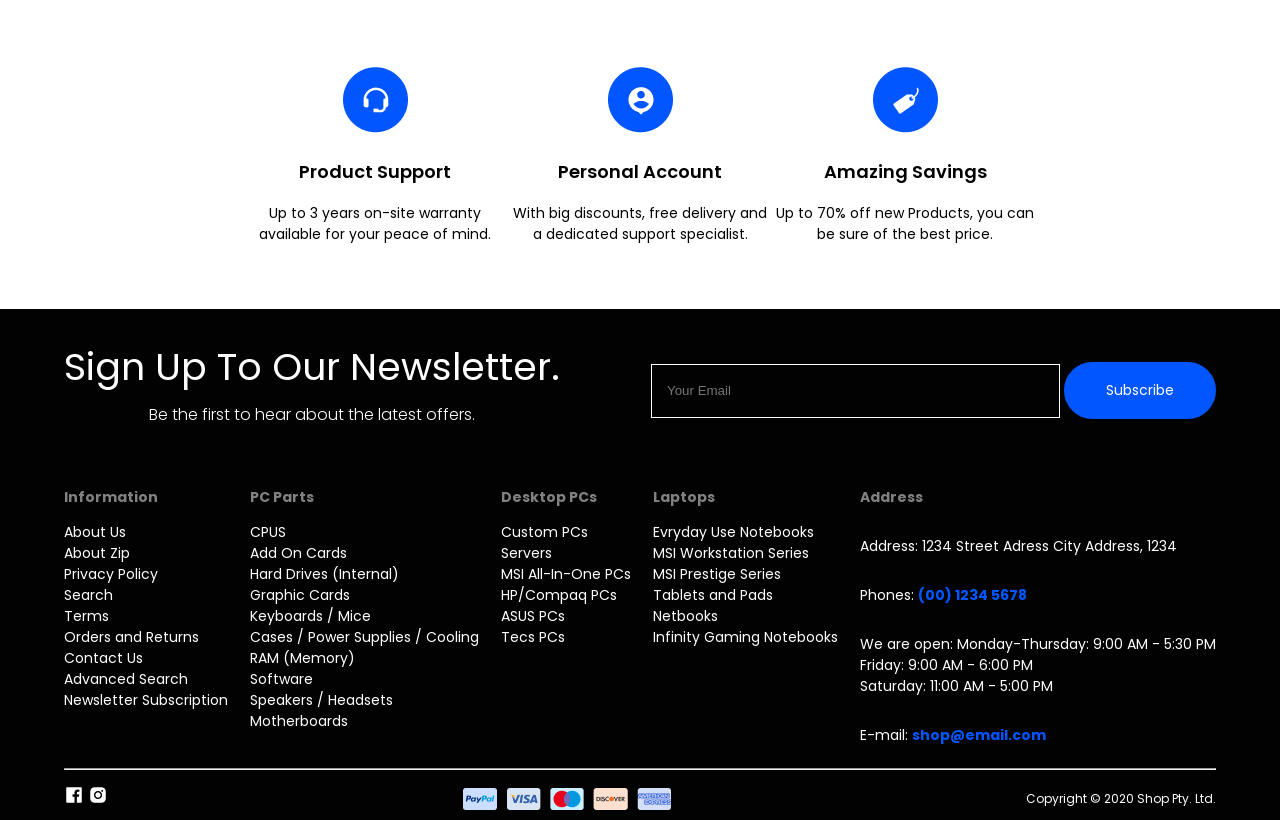
==== commit a00f80a9: "Add files via upload" ====
--- a/index.html
+++ b/index.html
@@ -60,7 +60,7 @@
                 <img src="img/Group 1939.png" width="70px" height="70px">
                 </div>
                 <div class="menu2">
-                    <img src="img/1.png">
+                    <img src="img/1.png" width="44" height="51">
                     <hr style="width: 90%">
                     <a href="#">Laptops</a> <br>
                     <a href="">Desktop PCs</a><br>
@@ -249,46 +249,46 @@
         <div class="footer-inner">
             <div class="links">
                 <p>Information</p>
-                <a href="#">About Us</a><br>
-                <a href="#">About Zip</a><br>
-                <a href="#">Privacy Policy</a><br>
-                <a href="#">Search</a><br>
-                <a href="#">Terms</a><br>
-                <a href="#">Orders and Returns</a><br>
-                <a href="#">Contact Us</a><br>
-                <a href="#">Advanced Search</a><br>
+                <a href="#">About Us</a>
+                <a href="#">About Zip</a>
+                <a href="#">Privacy Policy</a>
+                <a href="#">Search</a>
+                <a href="#">Terms</a>
+                <a href="#">Orders and Returns</a>
+                <a href="#">Contact Us</a>
+                <a href="#">Advanced Search</a>
                 <a href="#">Newsletter Subscription</a>
             </div>
             <div class="links">
                 <p>PC Parts</p>
-                <a href="#">CPUS</a><br>
-                <a href="#">Add On Cards</a><br>
-                <a href="#">Hard Drives (Internal)</a><br>
-                <a href="#">Graphic Cards</a><br>
-                <a href="#">Keyboards / Mice</a><br>
-                <a href="#">Cases / Power Supplies / Cooling</a><br>
-                <a href="#">RAM (Memory)</a><br>
-                <a href="#">Software</a><br>
-                <a href="#">Speakers / Headsets</a><br>
+                <a href="#">CPUS</a>
+                <a href="#">Add On Cards</a>
+                <a href="#">Hard Drives (Internal)</a>
+                <a href="#">Graphic Cards</a>
+                <a href="#">Keyboards / Mice</a>
+                <a href="#">Cases / Power Supplies / Cooling</a>
+                <a href="#">RAM (Memory)</a>
+                <a href="#">Software</a>
+                <a href="#">Speakers / Headsets</a>
                 <a href="#">Motherboards</a>
             </div>
             <div class="links">
                 <p>Desktop PCs</p>
-                <a href="#">Custom PCs</a><br>
-                <a href="">Servers</a><br>
-                <a href="">MSI All-In-One PCs</a><br>
-                <a href="">HP/Compaq PCs</a><br>
-                <a href="">ASUS PCs</a><br>
+                <a href="#">Custom PCs</a>
+                <a href="">Servers</a>
+                <a href="">MSI All-In-One PCs</a>
+                <a href="">HP/Compaq PCs</a>
+                <a href="">ASUS PCs</a>
                 <a href="">Tecs PCs</a>
             </div>
             <div class="links">
                 <p>Laptops</p>
-                <a href="">Evryday Use Notebooks</a><br>
-                <a href="">MSI Workstation Series</a><br>
-                <a href="">MSI Prestige Series</a><br>
-                <a href="">Tablets and Pads</a><br>
-                <a href="">Netbooks</a><br>
-                <a href="">Infinity Gaming Notebooks</a><br>
+                <a href="">Evryday Use Notebooks</a>
+                <a href="">MSI Workstation Series</a>
+                <a href="">MSI Prestige Series</a>
+                <a href="">Tablets and Pads</a>
+                <a href="">Netbooks</a>
+                <a href="">Infinity Gaming Notebooks</a>
             </div>
             <div class="links">
                 <p>Address</p>
@@ -309,14 +309,14 @@
                         <span></span>
                     </div>
                 </div>
-                <a href="#">About Us</a><br>
-                <a href="#">About Zip</a><br>
-                <a href="#">Privacy Policy</a><br>
-                <a href="#">Search</a><br>
-                <a href="#">Terms</a><br>
-                <a href="#">Orders and Returns</a><br>
-                <a href="#">Contact Us</a><br>
-                <a href="#">Advanced Search</a><br>
+                <a href="#">About Us</a>
+                <a href="#">About Zip</a>
+                <a href="#">Privacy Policy</a>
+                <a href="#">Search</a>
+                <a href="#">Terms</a>
+                <a href="#">Orders and Returns</a>
+                <a href="#">Contact Us</a>
+                <a href="#">Advanced Search</a>
                 <a href="#">Newsletter Subscription</a>
             </div>
             <hr>
@@ -328,15 +328,15 @@
                         <span></span>
                     </div>
                 </div>
-                <a href="#">CPUS</a><br>
-                <a href="#">Add On Cards</a><br>
-                <a href="#">Hard Drives (Internal)</a><br>
-                <a href="#">Graphic Cards</a><br>
-                <a href="#">Keyboards / Mice</a><br>
-                <a href="#">Cases / Power Supplies / Cooling</a><br>
-                <a href="#">RAM (Memory)</a><br>
-                <a href="#">Software</a><br>
-                <a href="#">Speakers / Headsets</a><br>
+                <a href="#">CPUS</a>
+                <a href="#">Add On Cards</a>
+                <a href="#">Hard Drives (Internal)</a>
+                <a href="#">Graphic Cards</a>
+                <a href="#">Keyboards / Mice</a>
+                <a href="#">Cases / Power Supplies / Cooling</a>
+                <a href="#">RAM (Memory)</a>
+                <a href="#">Software</a>
+                <a href="#">Speakers / Headsets</a>
                 <a href="#">Motherboards</a>
             </div>
             <hr>
@@ -348,11 +348,11 @@
                         <span></span>
                     </div>
                 </div>
-                <a href="#">Custom PCs</a><br>
-                <a href="">Servers</a><br>
-                <a href="">MSI All-In-One PCs</a><br>
-                <a href="">HP/Compaq PCs</a><br>
-                <a href="">ASUS PCs</a><br>
+                <a href="#">Custom PCs</a>
+                <a href="">Servers</a>
+                <a href="">MSI All-In-One PCs</a>
+                <a href="">HP/Compaq PCs</a>
+                <a href="">ASUS PCs</a>
                 <a href="">Tecs PCs</a>
             </div>
             <hr>
@@ -364,12 +364,12 @@
                         <span></span>
                     </div>
                 </div>
-                <a href="">Evryday Use Notebooks</a><br>
-                <a href="">MSI Workstation Series</a><br>
-                <a href="">MSI Prestige Series</a><br>
-                <a href="">Tablets and Pads</a><br>
-                <a href="">Netbooks</a><br>
-                <a href="">Infinity Gaming Notebooks</a><br>
+                <a href="">Evryday Use Notebooks</a>
+                <a href="">MSI Workstation Series</a>
+                <a href="">MSI Prestige Series</a>
+                <a href="">Tablets and Pads</a>
+                <a href="">Netbooks</a>
+                <a href="">Infinity Gaming Notebooks</a>
             </div>
             <hr>
             <div class="spisok-prev6">    
--- a/style.css
+++ b/style.css
@@ -29,6 +29,7 @@
 }
 .header-menu{
     display: flex;
+    justify-content: space-between;
     align-items: center;
     margin-top: 23px;
     margin-bottom: 23px;
@@ -66,11 +67,11 @@
 }
 .burger.active span:nth-of-type(2){
     top: 50%; 
-    transform: rotate(45deg);
+    transform: rotate(405deg);
 }
 .burger.active span:nth-of-type(3){
     top: 50%;
-    transform: rotate(-45deg);
+    transform: rotate(-405deg);
 }
 .menubtn{
     display: flex;
@@ -81,15 +82,15 @@
     position: fixed;
     top: 0;
     left: 0;
-    width: 40%;
+    width: 60%;
     line-height: 35px;
-    height: 1200px;
+    height: 100%;
     transform: translate(300%);
     background-color: #ffffff;
     transition: all ease 0.5s;
 }
 .menu2.active{ 
-    transform: translate(150%);
+    transform: translate(90%);
 }
 .menu2 img{
     margin-left: 25px;
@@ -98,7 +99,7 @@
     text-decoration: none;
     color: #000000;
     font-family: inherit;
-    font-size: 14px;
+    font-size: 20px;
     transition-duration: 0.5ms;
     font-weight: 600;
     margin-left: 25px;
@@ -298,15 +299,17 @@
 }
 .spisok-prev2, .spisok-prev3, .spisok-prev4, .spisok-prev5, .spisok-prev6 {
     height: 60px;
+    display:flex;
+    flex-direction: column;
     overflow: hidden;
     transition: all ease 0.5s;
 }
 .spisok-prev2.active, .spisok-prev3.active, .spisok-prev4.active, .spisok-prev5.active, .spisok-prev6.active{
-    height: 300px;
+    height: 400px;
 }
 .spisok-prev2 a, .spisok-prev3 a, .spisok-prev4 a, .spisok-prev5 a, .spisok-prev6 p{
     text-decoration: none;
-    font-size: 16px;
+    font-size: 22px;
     margin-left: 20px;
     color: #ffffff;
     font-family: inherit;
@@ -481,6 +484,10 @@
     height: 50px;
     width: 390px;
 }
+.links{
+    display: flex;
+    flex-direction: column;
+}
 .footer-inner{
     display: flex;
     justify-content: space-between;
@@ -527,8 +534,8 @@
         display: block;
     }
     .menu2 a{
-        font-size: 20px;
-        line-height: 50px;
+        font-size: 30px;
+        line-height: 70px;
     }
     .header-menu{
         display: none;
@@ -598,7 +605,7 @@
     }
     .spisok p:first-of-type{
         color:rgba(255, 255, 255, 0.5);
-        font-size:20px;
+        font-size:25px;
         font-weight: bold;
     }
 }
